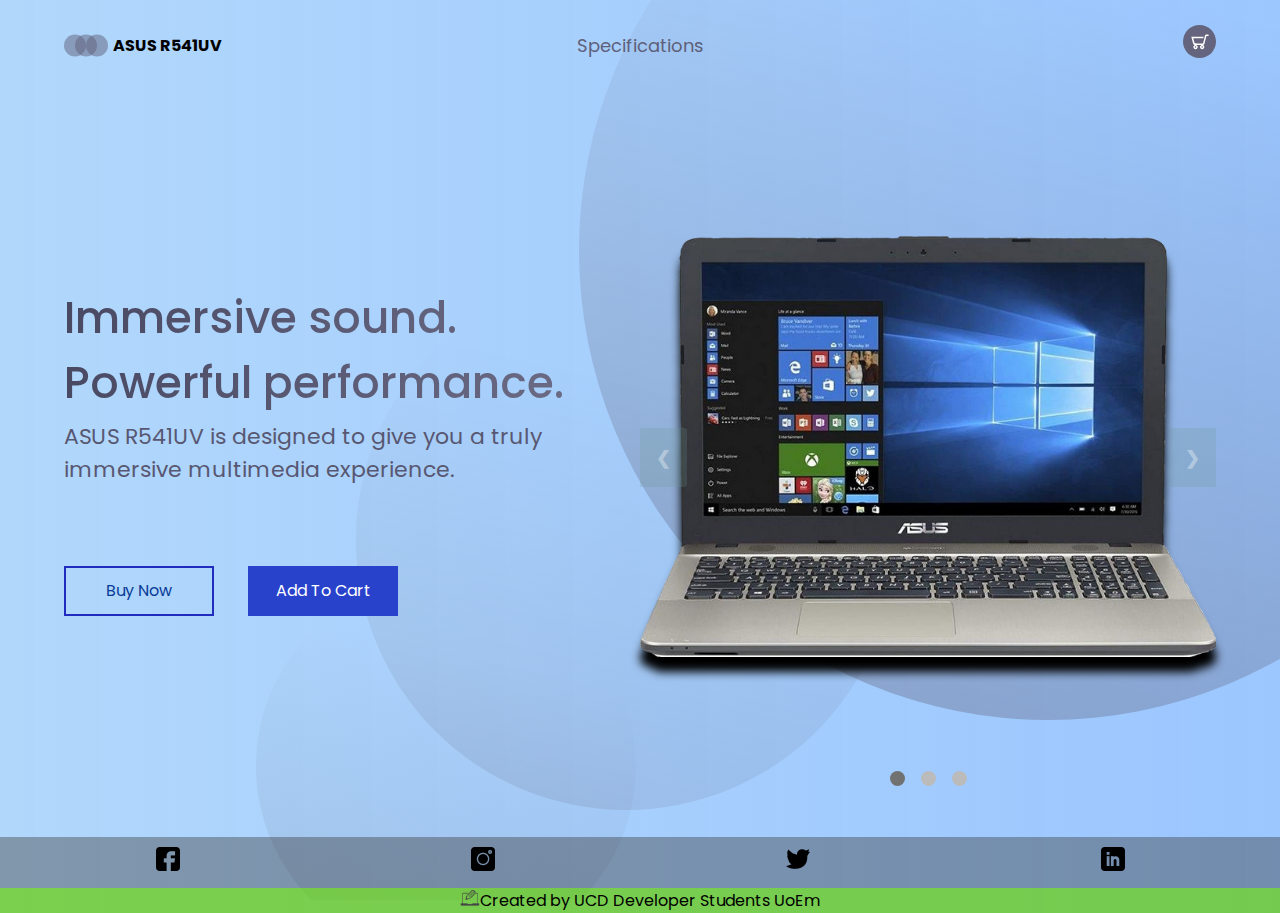
==== index.html @ c781cf1a "set up pages" ====
<!DOCTYPE html>
<html lang="en">
  <head>
    <meta charset="UTF-8" />
    <meta name="viewport" content="width=device-width, initial-scale=1.0" />

    <title>User Centered Design</title>
    <link
      href="https://fonts.googleapis.com/css?family=Poppins:400,500&display=swap"
      rel="stylesheet"
    />
    <link rel="stylesheet" href="style.css" />
    <link
      rel="icon"
      href="./img/icon-asus.jpg"
      type="image/gif"
      sizes="14x14"
    />
  </head>
  <body>
    <header>
      <div class="logo-container">
        <img class="logo-img" src="./img/logo.svg" alt="logo" />
        <h4 class="logo">ASUS R541UV</h4>
      </div>
      <nav>
        <ul class="nav-links">
          <li>
            <a class="nav-link" href="./Specifications.html">Specifications</a>
          </li>
        </ul>
        <div class="burger">
          <div class="line1"></div>
          <div class="line2"></div>
          <div class="line3"></div>
        </div>
      </nav>
      <div class="cart">
        <a href="./Cart.html"><img src="./img/cart.svg" alt="cart" /></a>
      </div>
    </header>

    <main>
      <section class="presentation">
        <div class="introduction">
          <div class="intro-text">
            <h1>
              Immersive sound. <br />
              Powerful performance.
            </h1>
            <p>
              ASUS R541UV is designed to give you a truly immersive multimedia
              experience.
            </p>
          </div>
          <div class="cta">
            <button class="cta-select">
              <a
                target="_blank"
                href="https://www.amazon.in/Asus-R541UV-GO573T-15-6-inch-i5-7200U-Chocolate/dp/B074MCFHNH"
                >Buy Now</a
              >
            </button>
            <button class="cta-add">Add To Cart</button>
          </div>
        </div>
        <div class="cover">
          <div class="slideshow-container">
            <div class="mySlides fade">
              <img src="./img/Img1.png" style="width: 100%" />
            </div>
            <div class="mySlides fade">
              <img src="./img/Img2.png" style="width: 100%" />
            </div>
            <div class="mySlides fade">
              <img src="./img/Img3.png" style="width: 100%" />
            </div>

            <a class="prev" onclick="plusSlides(-1)">&#10094;</a>
            <a class="next" onclick="plusSlides(1)">&#10095;</a>
          </div>
        </div>

        <br />
      </section>

      <div style="text-align: center" class="dot-align">
        <span class="dot" onclick="currentSlide(1)"></span>
        <span class="dot" onclick="currentSlide(2)"></span>
        <span class="dot" onclick="currentSlide(3)"></span>
      </div>

      <img class="big-circle" src="./img/big-eclipse.svg" alt="" />
      <img class="medium-circle" src="./img/mid-eclipse.svg" alt="" />
      <img class="small-circle" src="./img/small-eclipse.svg" alt="" />
    </main>

    <footer>
      <div class="social">
        <div class="fb">
          <a target="_blank" href="https://www.facebook.com/UoEmbu/"
            ><img src="./img/facebook.png" alt="faceboook"
          /></a>
        </div>
        <div class="insta">
          <a target="_blank" href="https://www.instagram.com/uoembu/?hl=en"
            ><img src="./img/instagram.png" alt="instagram"
          /></a>
        </div>
        <div class="twitter">
          <a target="_blank" href="https://twitter.com/uoembu?lang=en"
            ><img src="./img/twitter.png" alt="twitter"
          /></a>
        </div>
        <div class="linkedin">
          <a
            target="_blank"
            href="https://www.linkedin.com/school/uoembu/?originalSubdomain=ke"
            ><img src="./img/linkedin.png" alt="linkedin"
          /></a>
        </div>
      </div>
      <div class="by">
        <img src="./img/created.png" alt="" /> Created by UCD Developer Students
        UoEm
      </div>
    </footer>
    <script src="./script.js"></script>
  </body>
</html>
---- style.css ----
@import url("https://fonts.googleapis.com/css?family=Lato:300");
@import url("http://weloveiconfonts.com/api/?family=entypo");

* {
	margin: 0px;
	padding: 0px;
	box-sizing: border-box;
}

body {
    font-family: 'Poppins', sans-serif;
    background: linear-gradient(to right, rgba(104, 178, 248, 0.514), rgba(28, 126, 255, 0.438));
}
button {
	font-family: 'Poppins', sans-serif;
}

header {
	display: flex;
	width: 90%;
	height: 10vh;
	margin: auto;
	align-items: center;
}

.logo-container,
.nav-links,
.cart {
	display: flex;
}

.logo-container {
	flex: 1;
}
.logo {
	margin: 5px;
}
nav {
	flex: 2;
}
.nav-links {
	justify-content: space-around;
	list-style: none;
}
.nav-link {
	color: #5f5f79;
	font-size: 18px;
	text-decoration: none;
}
.cart {
	flex: 1;
	justify-content: flex-end;
}

footer {
    display: flex;
    flex-direction: column;
    height: 10vh;
}
.social {
    display: flex;
    justify-content: space-around;
    margin-top: 27px;
    padding: 10px;
    background-color: #35353565;
}
.fb:hover , .twitter:hover {
    background-color: rgb(41, 41, 255);
}
.linkedin:hover {
    background-color: rgb(4, 143, 189);
}
.insta:hover {
    background-color: rgb(255, 58, 32);
}
.by {
    display: flex;
    justify-content: center;
    background-color: rgba(99, 204, 0, 0.692);
}
.by img {
    height: 20px;
    width: 20px;
}

.presentation {
	display: flex;
	width: 90%;
	margin: auto;
	height: 80vh;
	align-items: center;
}
.introduction {
	flex: 1;
}
.intro-text h1 {
	font-size: 44px;
	font-weight: 500;
	background: linear-gradient(to right, #494964, #6f6f89);
	-webkit-background-clip: text;
	-webkit-text-fill-color: transparent;
}
.intro-text p {
	margin-top: 5px;
	font-size: 22px;
	color: #585772;
}
.cta {
	padding: 50px 0px 0px 0px;
}
.cta-select {
	border: 2px solid #212bbe;
	background: transparent;
	color: #726cc3;
	width: 150px;
	height: 50px;
	cursor: pointer;
	font-size: 16px;
}
.cta-select a {
    text-decoration: none;
    color: #0a3b97;
}
.cta-add {
	background: #2942cc;
	width: 150px;
	height: 50px;
	cursor: pointer;
	font-size: 16px;
	border: none;
	color: white;
	margin: 30px 0px 0px 30px;
}

.cover {
	flex: 1;
	display: flex;
	justify-content: center;
	height: 60vh;
}
.cover img {
	height: 100%;
	filter: drop-shadow(0px 15px 5px black);
	animation: drop 1.5s ease;
}

.big-circle {
	position: absolute;
	top: 0px;
	right: 0px;
	z-index: -1;
	opacity: 0.7;
	height: 80%;
}
.medium-circle {
	position: absolute;
	top: 30%;
	right: 30%;
	z-index: -1;
	height: 60%;
	opacity: 0.5;
}
.small-circle {
	position: absolute;
	bottom: 0%;
	left: 20%;
    	z-index: -1;
}

.laptop-select {
	width: 15%;
	display: flex;
	justify-content: space-around;
	position: absolute;
	right: 20%;
}
.specs-table {
    border-collapse: collapse;
    margin-left: 25%;
    margin-bottom: 15px;
    border-radius:  8px 8px 0 0;
    overflow: hidden;
    box-shadow: 12px 10px 15px black;
    animation: drop 1.5s ease;
}
.specs-table tbody th {
    width: 30%;
    background-color: rgba(52, 236, 61, 0.925);
    text-align: left;
    padding: 8px 10px;
}
.specs-table tbody td {
    width: 100%;
    background-color: rgb(113, 213, 243);
    text-align: left;
    padding: 8px 10px;
}
.specs-table tbody tr {
    border-bottom: 1px solid #dddddd;
    animation: drop 3s ease;
}
.specs-table tbody tr:last-of-type {
    border-bottom: 0px solid rgb(0, 0, 0); 
}
.specs-table tbody tr.active-row {
    color: rgb(30, 72, 189);
}
.cart-img {
    margin-top: 78px;
    margin-left: 35%;
}
.cart-img img {
    height: 20%;
    width: 50%;
}
.products {
    display: flex;
    flex-flow: row wrap;
    align-items: baseline;
    padding: 10px;
    animation: drop 1s ease-out;
}
.product-image{
    height: 180px;
    width: 220px;
}
.link-button {
    height: 45px;
    width: 120px;
    padding: 7px;
    background-color: orangered;
    border: 1px solid orangered;
    border-radius: 8px;
}
.link-button:hover {
    background-color: darkgray;
}
.product-link {
    text-decoration: none;
    color: white;
}
.product-table {
    border-collapse: collapse;
    overflow: hidden;
    text-align: left;
}
.product-table th, .product-table td {
    padding: 5px;
}
.product-1 {
    flex-basis: 450px;
    display: flex;
    flex-direction: column;
    justify-content: center;
    align-items: center;
    padding: 5px;
    margin: 10px;
}
.product-2 {
    flex-basis: 450px;
    display: flex;
    flex-direction: column;
    justify-content: center;
    align-items: center;
    padding: 5px;
    margin: 10px;
}
.product-3 {
    flex-basis: 450px;
    display: flex;
    flex-direction: column;
    justify-content: center;
    align-items: center;
    padding: 5px;
    margin: 10px;
}
.product-4 {
    flex-basis: 450px;
    display: flex;
    flex-direction: column;
    justify-content: center;
    align-items: center;
    padding: 5px;
    margin: 10px;
}
.product-5 {
    flex-basis: 450px;
    display: flex;
    flex-direction: column;
    justify-content: center;
    align-items: center;
    padding: 5px;
    margin: 10px;
}
.product-6 {
    flex-basis: 450px;
    display: flex;
    flex-direction: column;
    justify-content: center;
    align-items: center;
    padding: 5px;
    margin: 10px;
}

.faq {
    margin-left: 11%;
    display: inline-table;
    background-color: rgba(112, 112, 112, 0.212);
    padding: 25px;
    height: 80vh;
}
.question {
    font-size: 20px;
    font-weight: bolder;
    animation: drop 1s ease-in-out;
}
.answer {
    font-size: 16px;
    margin-left: 1px;
    padding: 5px;
    background-color: rgba(255, 255, 255, 0.226);
    animation: drop 1s ease-in-out;
}

@keyframes drop {
	0% {
		opacity: 0;
		transform: translateY(-80px);
	}
	100% {
		opacity: 1;
		transform: translateY(0px);
	}
}

.burger {
    display: none;
}
.line1,.line2,.line3 {
    width: 30px;
    height: 2px;
    background-color: #3a5097;
    margin: 6px;
    transition: all 0.7s ease;
}

@media screen and (max-width: 1021px) {

    body,html {
        overflow-x: hidden;
        }
	.presentation {
        flex-direction: column;
        
	}
	.introduction {
		margin-top: 5vh;
		text-align: center;
	}
	.intro-text h1 {
		font-size: 30px;
	}
	.intro-text p {
		font-size: 18px;
	}
	.cta {
		padding: 10px 0px 0px 0px;
	}
	.laptop-select {
		bottom: 5%;
		right: 50%;
		width: 50%;
		transform: translate(50%, 5%);
	}
	.small-circle,
	.medium-circle,
	.big-circle {
		opacity: 0.3;
    	}
 	.burger{
    		display: block;
    		cursor: pointer;
    		position: absolute;
    		top: 25px;
    		right: 10px;
    	}
    .small-circle {
        display: none;
    }
    .logo-img{
        display: none;
    }
    .cart {
        position: absolute;
        right: 65px;
    }
  
    .logo-container {
      font-size: 20px;
      display: flex;
      position: absolute;
      justify-content: center;
      align-items: center;
    }
  
    .nav-link {
      color: white;
      font-weight: bold;
    }
    .nav-links li{
        list-style: none;
        font-size: 1.2rem;
        margin: auto;
        opacity: 0;
    }
    ul {
        display: none;
        transform: translateX(100%);
       
    }
    .nav-activate {
        position: absolute;
        right: 0px;
        height: 12em;
        top: 8vh;
        background-color: #4461a0de;
        display: flex;
        flex-direction: column;
        align-items: center;
        width: 15em;
        z-index: 999;
        transition: tramsform 0.5s ease-out;
        transform: translateX(0%);
      }
      
      .toggle .line1 {
        transform: rotate(-45deg) translate(-5px, 6px);
      }
      .toggle .line2 {
        opacity: 0;
      }
      .toggle .line3 {
        transform: rotate(45deg) translate(-5px, -6px);
      }
      @keyframes navLinkFade {
        from {
          opacity: 0;
          transform: translateX(50px);
        }
        to {
          opacity: 1;
          transform: translateX(0px);
        }
      }
      .specs-table {
          margin-left: 0%;
      }
}


  .slideshow-container {
    max-width: 800px;
    position: relative;
    margin: auto;
  }
  
  /* Next & previous buttons */
  .prev,
  .next {
    cursor: pointer;
    position: absolute;
    top: 50%;
    width: auto;
    padding: 16px;
    margin-top: -22px;
    color: rgba(255, 255, 255, 0.349);
    background-color: rgba(108, 150, 141, 0.212);
    font-weight: bold;
    font-size: 18px;
    transition: 0.6s ease;
    border-radius: 0 3px 3px 0;
    user-select: none;
  }
  
  /* Position the "next button" to the right */
  .next {
    right: 0;
    border-radius: 3px 0 0 3px;
  }
  
  /* On hover, add a black background color with a little bit see-through */
  .prev:hover,
  .next:hover {
    background-color: rgba(114, 151, 146, 0.37);
  }
  /* The dots/bullets/indicators */
  .dot {
    cursor: pointer;
    height: 15px;
    width: 15px;
    margin: 6px;
    background-color: #bbb;
    border-radius: 50%;
    display: inline-block;
    transition: background-color 0.6s ease;
  }
  
  .dot-align {
    position: absolute;
    top: 85%;
    right: 24%;
    /* align-items: center; */
  }
  
  .active,
  .dot:hover {
    background-color: #717171;
  }
  @media screen and (max-width:1188px) {
    body,html {
        overflow-x: hidden;
        }
      .slideshow-container {
          max-width: 450px ;
      }
      .dot-align {
          top: 80%;
        right: 25%;
    }
    .faq {
        margin-left: 0px;
    }
    .small-circle {
        display: none;
    }
  }
  @media screen and (max-width:1024px) {
    body,html {
        overflow-x: hidden;
        }
    .slideshow-container {
        max-width: 400px ;
    }
    .dot-align {
        top: 65%;
        right: 22%;
    }
    .specs-table {
        margin-left: 14%;
    }
    .small-circle {
        display: none;
    }
    .faq {
        margin-left: 0px;
    }
}
@media screen and (max-width:1023px) {
    body,html {
        overflow-x: hidden;
        }
    .slideshow-container {
        max-width: 400px ;
    }
    .dot-align {
        top: 90%;
        right: 40%;
    }
    .specs-table {
        margin-left: 10%;
    }
    .small-circle {
        display: none;
    }
}
@media screen and (max-width:768px) {
    body,html {
        overflow-x: hidden;
        }
    .specs-table {
        margin-left: 0%;
    }
    .cart-img {
        margin-left: 15%;
    }
    .cart-img img {
        height: 60%;
        width: 80%;
    }
    .small-circle {
        display: none;
    }
}
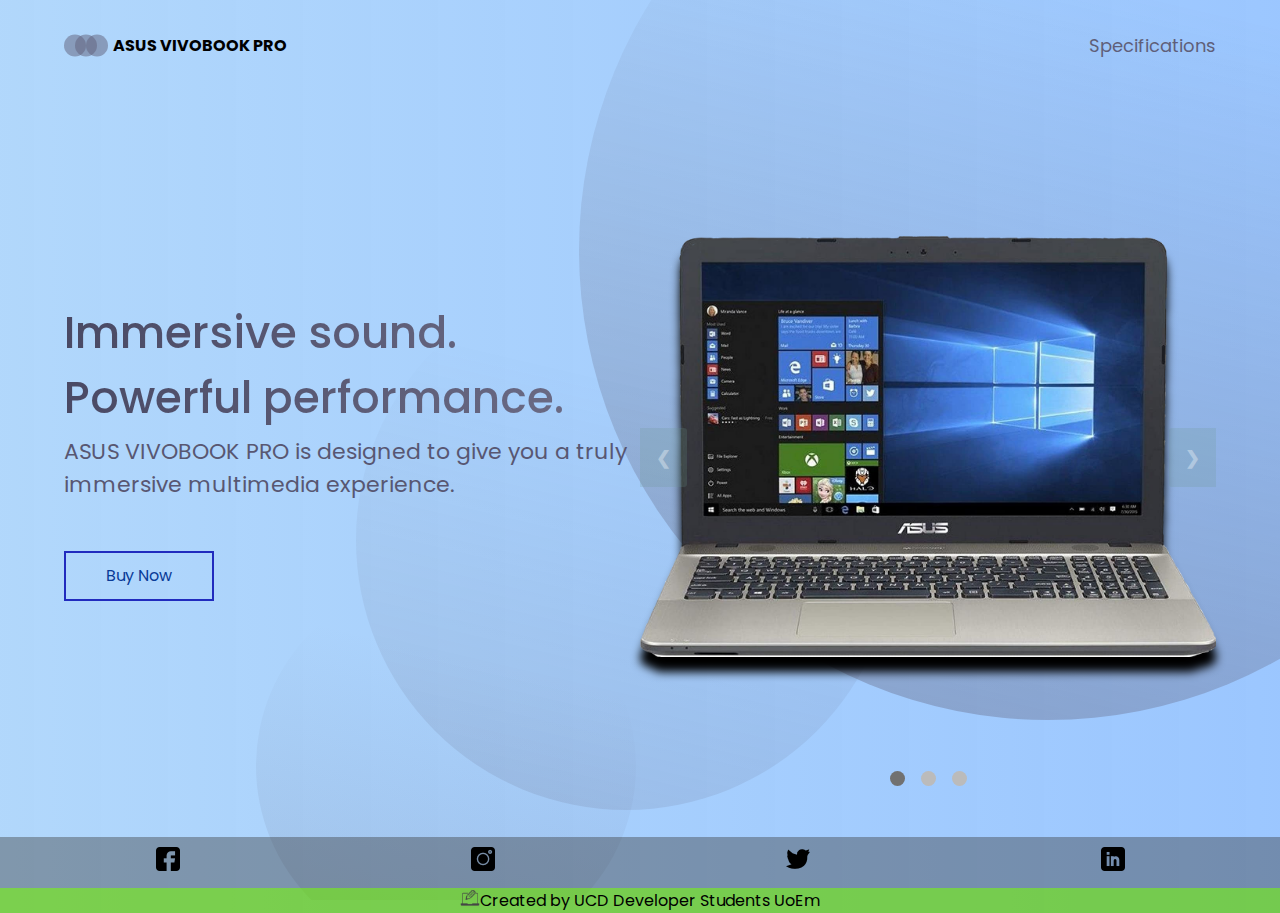
==== commit 0ba30e1c: "2 pages added" ====
--- a/index.html
+++ b/index.html
@@ -21,7 +21,7 @@
     <header>
       <div class="logo-container">
         <img class="logo-img" src="./img/logo.svg" alt="logo" />
-        <h4 class="logo">ASUS R541UV</h4>
+        <h4 class="logo">ASUS VIVOBOOK PRO</h4>
       </div>
       <nav>
         <ul class="nav-links">
@@ -35,9 +35,6 @@
           <div class="line3"></div>
         </div>
       </nav>
-      <div class="cart">
-        <a href="./Cart.html"><img src="./img/cart.svg" alt="cart" /></a>
-      </div>
     </header>
 
     <main>
@@ -49,19 +46,18 @@
               Powerful performance.
             </h1>
             <p>
-              ASUS R541UV is designed to give you a truly immersive multimedia
-              experience.
+              ASUS VIVOBOOK PRO is designed to give you a truly immersive
+              multimedia experience.
             </p>
           </div>
           <div class="cta">
             <button class="cta-select">
               <a
                 target="_blank"
-                href="https://www.amazon.in/Asus-R541UV-GO573T-15-6-inch-i5-7200U-Chocolate/dp/B074MCFHNH"
+                href="https://www.jumia.co.ke/asus-vivobook-pro-16x-oled-n7600-i7-11th-gen-16gb-ram-512gb-ssd-4gb-nvidia-graphics-116102967.html"
                 >Buy Now</a
               >
             </button>
-            <button class="cta-add">Add To Cart</button>
           </div>
         </div>
         <div class="cover">
--- a/style.css
+++ b/style.css
@@ -2,592 +2,588 @@
 @import url("http://weloveiconfonts.com/api/?family=entypo");
 
 * {
-	margin: 0px;
-	padding: 0px;
-	box-sizing: border-box;
+  margin: 0px;
+  padding: 0px;
+  box-sizing: border-box;
 }
 
 body {
-    font-family: 'Poppins', sans-serif;
-    background: linear-gradient(to right, rgba(104, 178, 248, 0.514), rgba(28, 126, 255, 0.438));
+  font-family: "Poppins", sans-serif;
+  background: linear-gradient(
+    to right,
+    rgba(104, 178, 248, 0.514),
+    rgba(28, 126, 255, 0.438)
+  );
 }
 button {
-	font-family: 'Poppins', sans-serif;
+  font-family: "Poppins", sans-serif;
 }
 
 header {
-	display: flex;
-	width: 90%;
-	height: 10vh;
-	margin: auto;
-	align-items: center;
+  display: flex;
+  width: 90%;
+  height: 10vh;
+  margin: auto;
+  align-items: center;
 }
 
 .logo-container,
-.nav-links,
-.cart {
-	display: flex;
+.nav-links {
+  display: flex;
 }
 
 .logo-container {
-	flex: 1;
+  flex: 1;
 }
 .logo {
-	margin: 5px;
+  margin: 5px;
 }
 nav {
-	flex: 2;
+  flex: 2;
 }
 .nav-links {
-	justify-content: space-around;
-	list-style: none;
+  justify-content: end;
+  list-style: none;
 }
 .nav-link {
-	color: #5f5f79;
-	font-size: 18px;
-	text-decoration: none;
-}
-.cart {
-	flex: 1;
-	justify-content: flex-end;
+  color: #5f5f79;
+  font-size: 18px;
+  text-decoration: none;
 }
 
 footer {
+  display: flex;
+  flex-direction: column;
+  height: 10vh;
+}
+.social {
+  display: flex;
+  justify-content: space-around;
+  margin-top: 27px;
+  padding: 10px;
+  background-color: #35353565;
+}
+.fb:hover,
+.twitter:hover {
+  background-color: rgb(41, 41, 255);
+}
+.linkedin:hover {
+  background-color: rgb(4, 143, 189);
+}
+.insta:hover {
+  background-color: rgb(255, 58, 32);
+}
+.by {
+  display: flex;
+  justify-content: center;
+  background-color: rgba(99, 204, 0, 0.692);
+}
+.by img {
+  height: 20px;
+  width: 20px;
+}
+
+.presentation {
+  display: flex;
+  width: 90%;
+  margin: auto;
+  height: 80vh;
+  align-items: center;
+}
+.introduction {
+  flex: 1;
+}
+.intro-text h1 {
+  font-size: 44px;
+  font-weight: 500;
+  background: linear-gradient(to right, #494964, #6f6f89);
+  -webkit-background-clip: text;
+  -webkit-text-fill-color: transparent;
+}
+.intro-text p {
+  margin-top: 5px;
+  font-size: 22px;
+  color: #585772;
+}
+.cta {
+  padding: 50px 0px 0px 0px;
+}
+.cta-select {
+  border: 2px solid #212bbe;
+  background: transparent;
+  color: #726cc3;
+  width: 150px;
+  height: 50px;
+  cursor: pointer;
+  font-size: 16px;
+}
+.cta-select a {
+  text-decoration: none;
+  color: #0a3b97;
+}
+.cta-add {
+  background: #2942cc;
+  width: 150px;
+  height: 50px;
+  cursor: pointer;
+  font-size: 16px;
+  border: none;
+  color: white;
+  margin: 30px 0px 0px 30px;
+}
+
+.cover {
+  flex: 1;
+  display: flex;
+  justify-content: center;
+  height: 60vh;
+}
+.cover img {
+  height: 100%;
+  filter: drop-shadow(0px 15px 5px black);
+  animation: drop 1.5s ease;
+}
+
+.big-circle {
+  position: absolute;
+  top: 0px;
+  right: 0px;
+  z-index: -1;
+  opacity: 0.7;
+  height: 80%;
+}
+.medium-circle {
+  position: absolute;
+  top: 30%;
+  right: 30%;
+  z-index: -1;
+  height: 60%;
+  opacity: 0.5;
+}
+.small-circle {
+  position: absolute;
+  bottom: 0%;
+  left: 20%;
+  z-index: -1;
+}
+
+.laptop-select {
+  width: 15%;
+  display: flex;
+  justify-content: space-around;
+  position: absolute;
+  right: 20%;
+}
+.specs-table {
+  border-collapse: collapse;
+  margin-left: 25%;
+  margin-bottom: 15px;
+  border-radius: 8px 8px 0 0;
+  overflow: hidden;
+  box-shadow: 12px 10px 15px black;
+  animation: drop 1.5s ease;
+}
+.specs-table tbody th {
+  width: 30%;
+  background-color: rgba(52, 236, 61, 0.925);
+  text-align: left;
+  padding: 8px 10px;
+}
+.specs-table tbody td {
+  width: 100%;
+  background-color: rgb(113, 213, 243);
+  text-align: left;
+  padding: 8px 10px;
+}
+.specs-table tbody tr {
+  border-bottom: 1px solid #dddddd;
+  animation: drop 3s ease;
+}
+.specs-table tbody tr:last-of-type {
+  border-bottom: 0px solid rgb(0, 0, 0);
+}
+.specs-table tbody tr.active-row {
+  color: rgb(30, 72, 189);
+}
+.products {
+  display: flex;
+  flex-flow: row wrap;
+  align-items: baseline;
+  padding: 10px;
+  animation: drop 1s ease-out;
+}
+.product-image {
+  height: 180px;
+  width: 220px;
+}
+.link-button {
+  height: 45px;
+  width: 120px;
+  padding: 7px;
+  background-color: orangered;
+  border: 1px solid orangered;
+  border-radius: 8px;
+}
+.link-button:hover {
+  background-color: darkgray;
+}
+.product-link {
+  text-decoration: none;
+  color: white;
+}
+.product-table {
+  border-collapse: collapse;
+  overflow: hidden;
+  text-align: left;
+}
+.product-table th,
+.product-table td {
+  padding: 5px;
+}
+.product-1 {
+  flex-basis: 450px;
+  display: flex;
+  flex-direction: column;
+  justify-content: center;
+  align-items: center;
+  padding: 5px;
+  margin: 10px;
+}
+.product-2 {
+  flex-basis: 450px;
+  display: flex;
+  flex-direction: column;
+  justify-content: center;
+  align-items: center;
+  padding: 5px;
+  margin: 10px;
+}
+.product-3 {
+  flex-basis: 450px;
+  display: flex;
+  flex-direction: column;
+  justify-content: center;
+  align-items: center;
+  padding: 5px;
+  margin: 10px;
+}
+.product-4 {
+  flex-basis: 450px;
+  display: flex;
+  flex-direction: column;
+  justify-content: center;
+  align-items: center;
+  padding: 5px;
+  margin: 10px;
+}
+.product-5 {
+  flex-basis: 450px;
+  display: flex;
+  flex-direction: column;
+  justify-content: center;
+  align-items: center;
+  padding: 5px;
+  margin: 10px;
+}
+.product-6 {
+  flex-basis: 450px;
+  display: flex;
+  flex-direction: column;
+  justify-content: center;
+  align-items: center;
+  padding: 5px;
+  margin: 10px;
+}
+
+.faq {
+  margin-left: 11%;
+  display: inline-table;
+  background-color: rgba(112, 112, 112, 0.212);
+  padding: 25px;
+  height: 80vh;
+}
+.question {
+  font-size: 20px;
+  font-weight: bolder;
+  animation: drop 1s ease-in-out;
+}
+.answer {
+  font-size: 16px;
+  margin-left: 1px;
+  padding: 5px;
+  background-color: rgba(255, 255, 255, 0.226);
+  animation: drop 1s ease-in-out;
+}
+
+@keyframes drop {
+  0% {
+    opacity: 0;
+    transform: translateY(-80px);
+  }
+  100% {
+    opacity: 1;
+    transform: translateY(0px);
+  }
+}
+
+.burger {
+  display: none;
+}
+.line1,
+.line2,
+.line3 {
+  width: 30px;
+  height: 2px;
+  background-color: #3a5097;
+  margin: 6px;
+  transition: all 0.7s ease;
+}
+
+@media screen and (max-width: 1021px) {
+  body,
+  html {
+    overflow-x: hidden;
+  }
+  .presentation {
+    flex-direction: column;
+  }
+  .introduction {
+    margin-top: 5vh;
+    text-align: center;
+  }
+  .intro-text h1 {
+    font-size: 30px;
+  }
+  .intro-text p {
+    font-size: 18px;
+  }
+  .cta {
+    padding: 10px 0px 0px 0px;
+  }
+  .laptop-select {
+    bottom: 5%;
+    right: 50%;
+    width: 50%;
+    transform: translate(50%, 5%);
+  }
+  .small-circle,
+  .medium-circle,
+  .big-circle {
+    opacity: 0.3;
+  }
+  .burger {
+    display: block;
+    cursor: pointer;
+    position: absolute;
+    top: 25px;
+    right: 10px;
+  }
+  .small-circle {
+    display: none;
+  }
+  .logo-img {
+    display: none;
+  }
+  .cart {
+    position: absolute;
+    right: 65px;
+  }
+
+  .logo-container {
+    font-size: 20px;
+    display: flex;
+    position: absolute;
+    justify-content: center;
+    align-items: center;
+  }
+
+  .nav-link {
+    color: white;
+    font-weight: bold;
+  }
+  .nav-links li {
+    list-style: none;
+    font-size: 1.2rem;
+    margin: auto;
+    opacity: 0;
+  }
+  ul {
+    display: none;
+    transform: translateX(100%);
+  }
+  .nav-activate {
+    position: absolute;
+    right: 0px;
+    height: 12em;
+    top: 8vh;
+    background-color: #4461a0de;
     display: flex;
     flex-direction: column;
-    height: 10vh;
-}
-.social {
-    display: flex;
-    justify-content: space-around;
-    margin-top: 27px;
-    padding: 10px;
-    background-color: #35353565;
-}
-.fb:hover , .twitter:hover {
-    background-color: rgb(41, 41, 255);
-}
-.linkedin:hover {
-    background-color: rgb(4, 143, 189);
-}
-.insta:hover {
-    background-color: rgb(255, 58, 32);
-}
-.by {
-    display: flex;
-    justify-content: center;
-    background-color: rgba(99, 204, 0, 0.692);
-}
-.by img {
-    height: 20px;
-    width: 20px;
-}
-
-.presentation {
-	display: flex;
-	width: 90%;
-	margin: auto;
-	height: 80vh;
-	align-items: center;
-}
-.introduction {
-	flex: 1;
-}
-.intro-text h1 {
-	font-size: 44px;
-	font-weight: 500;
-	background: linear-gradient(to right, #494964, #6f6f89);
-	-webkit-background-clip: text;
-	-webkit-text-fill-color: transparent;
-}
-.intro-text p {
-	margin-top: 5px;
-	font-size: 22px;
-	color: #585772;
-}
-.cta {
-	padding: 50px 0px 0px 0px;
-}
-.cta-select {
-	border: 2px solid #212bbe;
-	background: transparent;
-	color: #726cc3;
-	width: 150px;
-	height: 50px;
-	cursor: pointer;
-	font-size: 16px;
-}
-.cta-select a {
-    text-decoration: none;
-    color: #0a3b97;
-}
-.cta-add {
-	background: #2942cc;
-	width: 150px;
-	height: 50px;
-	cursor: pointer;
-	font-size: 16px;
-	border: none;
-	color: white;
-	margin: 30px 0px 0px 30px;
-}
-
-.cover {
-	flex: 1;
-	display: flex;
-	justify-content: center;
-	height: 60vh;
-}
-.cover img {
-	height: 100%;
-	filter: drop-shadow(0px 15px 5px black);
-	animation: drop 1.5s ease;
-}
-
-.big-circle {
-	position: absolute;
-	top: 0px;
-	right: 0px;
-	z-index: -1;
-	opacity: 0.7;
-	height: 80%;
-}
-.medium-circle {
-	position: absolute;
-	top: 30%;
-	right: 30%;
-	z-index: -1;
-	height: 60%;
-	opacity: 0.5;
-}
-.small-circle {
-	position: absolute;
-	bottom: 0%;
-	left: 20%;
-    	z-index: -1;
-}
-
-.laptop-select {
-	width: 15%;
-	display: flex;
-	justify-content: space-around;
-	position: absolute;
-	right: 20%;
-}
-.specs-table {
-    border-collapse: collapse;
-    margin-left: 25%;
-    margin-bottom: 15px;
-    border-radius:  8px 8px 0 0;
-    overflow: hidden;
-    box-shadow: 12px 10px 15px black;
-    animation: drop 1.5s ease;
-}
-.specs-table tbody th {
-    width: 30%;
-    background-color: rgba(52, 236, 61, 0.925);
-    text-align: left;
-    padding: 8px 10px;
-}
-.specs-table tbody td {
-    width: 100%;
-    background-color: rgb(113, 213, 243);
-    text-align: left;
-    padding: 8px 10px;
-}
-.specs-table tbody tr {
-    border-bottom: 1px solid #dddddd;
-    animation: drop 3s ease;
-}
-.specs-table tbody tr:last-of-type {
-    border-bottom: 0px solid rgb(0, 0, 0); 
-}
-.specs-table tbody tr.active-row {
-    color: rgb(30, 72, 189);
-}
-.cart-img {
-    margin-top: 78px;
-    margin-left: 35%;
-}
-.cart-img img {
-    height: 20%;
-    width: 50%;
-}
-.products {
-    display: flex;
-    flex-flow: row wrap;
-    align-items: baseline;
-    padding: 10px;
-    animation: drop 1s ease-out;
-}
-.product-image{
-    height: 180px;
-    width: 220px;
-}
-.link-button {
-    height: 45px;
-    width: 120px;
-    padding: 7px;
-    background-color: orangered;
-    border: 1px solid orangered;
-    border-radius: 8px;
-}
-.link-button:hover {
-    background-color: darkgray;
-}
-.product-link {
-    text-decoration: none;
-    color: white;
-}
-.product-table {
-    border-collapse: collapse;
-    overflow: hidden;
-    text-align: left;
-}
-.product-table th, .product-table td {
-    padding: 5px;
-}
-.product-1 {
-    flex-basis: 450px;
-    display: flex;
-    flex-direction: column;
-    justify-content: center;
     align-items: center;
-    padding: 5px;
-    margin: 10px;
-}
-.product-2 {
-    flex-basis: 450px;
-    display: flex;
-    flex-direction: column;
-    justify-content: center;
-    align-items: center;
-    padding: 5px;
-    margin: 10px;
-}
-.product-3 {
-    flex-basis: 450px;
-    display: flex;
-    flex-direction: column;
-    justify-content: center;
-    align-items: center;
-    padding: 5px;
-    margin: 10px;
-}
-.product-4 {
-    flex-basis: 450px;
-    display: flex;
-    flex-direction: column;
-    justify-content: center;
-    align-items: center;
-    padding: 5px;
-    margin: 10px;
-}
-.product-5 {
-    flex-basis: 450px;
-    display: flex;
-    flex-direction: column;
-    justify-content: center;
-    align-items: center;
-    padding: 5px;
-    margin: 10px;
-}
-.product-6 {
-    flex-basis: 450px;
-    display: flex;
-    flex-direction: column;
-    justify-content: center;
-    align-items: center;
-    padding: 5px;
-    margin: 10px;
-}
-
-.faq {
-    margin-left: 11%;
-    display: inline-table;
-    background-color: rgba(112, 112, 112, 0.212);
-    padding: 25px;
-    height: 80vh;
-}
-.question {
-    font-size: 20px;
-    font-weight: bolder;
-    animation: drop 1s ease-in-out;
-}
-.answer {
-    font-size: 16px;
-    margin-left: 1px;
-    padding: 5px;
-    background-color: rgba(255, 255, 255, 0.226);
-    animation: drop 1s ease-in-out;
-}
-
-@keyframes drop {
-	0% {
-		opacity: 0;
-		transform: translateY(-80px);
-	}
-	100% {
-		opacity: 1;
-		transform: translateY(0px);
-	}
-}
-
-.burger {
-    display: none;
-}
-.line1,.line2,.line3 {
-    width: 30px;
-    height: 2px;
-    background-color: #3a5097;
-    margin: 6px;
-    transition: all 0.7s ease;
-}
-
-@media screen and (max-width: 1021px) {
-
-    body,html {
-        overflow-x: hidden;
-        }
-	.presentation {
-        flex-direction: column;
-        
-	}
-	.introduction {
-		margin-top: 5vh;
-		text-align: center;
-	}
-	.intro-text h1 {
-		font-size: 30px;
-	}
-	.intro-text p {
-		font-size: 18px;
-	}
-	.cta {
-		padding: 10px 0px 0px 0px;
-	}
-	.laptop-select {
-		bottom: 5%;
-		right: 50%;
-		width: 50%;
-		transform: translate(50%, 5%);
-	}
-	.small-circle,
-	.medium-circle,
-	.big-circle {
-		opacity: 0.3;
-    	}
- 	.burger{
-    		display: block;
-    		cursor: pointer;
-    		position: absolute;
-    		top: 25px;
-    		right: 10px;
-    	}
-    .small-circle {
-        display: none;
+    width: 15em;
+    z-index: 999;
+    transition: tramsform 0.5s ease-out;
+    transform: translateX(0%);
+  }
+
+  .toggle .line1 {
+    transform: rotate(-45deg) translate(-5px, 6px);
+  }
+  .toggle .line2 {
+    opacity: 0;
+  }
+  .toggle .line3 {
+    transform: rotate(45deg) translate(-5px, -6px);
+  }
+  @keyframes navLinkFade {
+    from {
+      opacity: 0;
+      transform: translateX(50px);
     }
-    .logo-img{
-        display: none;
+    to {
+      opacity: 1;
+      transform: translateX(0px);
     }
-    .cart {
-        position: absolute;
-        right: 65px;
-    }
-  
-    .logo-container {
-      font-size: 20px;
-      display: flex;
-      position: absolute;
-      justify-content: center;
-      align-items: center;
-    }
-  
-    .nav-link {
-      color: white;
-      font-weight: bold;
-    }
-    .nav-links li{
-        list-style: none;
-        font-size: 1.2rem;
-        margin: auto;
-        opacity: 0;
-    }
-    ul {
-        display: none;
-        transform: translateX(100%);
-       
-    }
-    .nav-activate {
-        position: absolute;
-        right: 0px;
-        height: 12em;
-        top: 8vh;
-        background-color: #4461a0de;
-        display: flex;
-        flex-direction: column;
-        align-items: center;
-        width: 15em;
-        z-index: 999;
-        transition: tramsform 0.5s ease-out;
-        transform: translateX(0%);
-      }
-      
-      .toggle .line1 {
-        transform: rotate(-45deg) translate(-5px, 6px);
-      }
-      .toggle .line2 {
-        opacity: 0;
-      }
-      .toggle .line3 {
-        transform: rotate(45deg) translate(-5px, -6px);
-      }
-      @keyframes navLinkFade {
-        from {
-          opacity: 0;
-          transform: translateX(50px);
-        }
-        to {
-          opacity: 1;
-          transform: translateX(0px);
-        }
-      }
-      .specs-table {
-          margin-left: 0%;
-      }
-}
-
-
+  }
+  .specs-table {
+    margin-left: 0%;
+  }
+}
+
+.slideshow-container {
+  max-width: 800px;
+  position: relative;
+  margin: auto;
+}
+
+/* Next & previous buttons */
+.prev,
+.next {
+  cursor: pointer;
+  position: absolute;
+  top: 50%;
+  width: auto;
+  padding: 16px;
+  margin-top: -22px;
+  color: rgba(255, 255, 255, 0.349);
+  background-color: rgba(108, 150, 141, 0.212);
+  font-weight: bold;
+  font-size: 18px;
+  transition: 0.6s ease;
+  border-radius: 0 3px 3px 0;
+  user-select: none;
+}
+
+/* Position the "next button" to the right */
+.next {
+  right: 0;
+  border-radius: 3px 0 0 3px;
+}
+
+/* On hover, add a black background color with a little bit see-through */
+.prev:hover,
+.next:hover {
+  background-color: rgba(114, 151, 146, 0.37);
+}
+/* The dots/bullets/indicators */
+.dot {
+  cursor: pointer;
+  height: 15px;
+  width: 15px;
+  margin: 6px;
+  background-color: #bbb;
+  border-radius: 50%;
+  display: inline-block;
+  transition: background-color 0.6s ease;
+}
+
+.dot-align {
+  position: absolute;
+  top: 85%;
+  right: 24%;
+  /* align-items: center; */
+}
+
+.active,
+.dot:hover {
+  background-color: #717171;
+}
+@media screen and (max-width: 1188px) {
+  body,
+  html {
+    overflow-x: hidden;
+  }
   .slideshow-container {
-    max-width: 800px;
-    position: relative;
-    margin: auto;
-  }
-  
-  /* Next & previous buttons */
-  .prev,
-  .next {
-    cursor: pointer;
-    position: absolute;
-    top: 50%;
-    width: auto;
-    padding: 16px;
-    margin-top: -22px;
-    color: rgba(255, 255, 255, 0.349);
-    background-color: rgba(108, 150, 141, 0.212);
-    font-weight: bold;
-    font-size: 18px;
-    transition: 0.6s ease;
-    border-radius: 0 3px 3px 0;
-    user-select: none;
-  }
-  
-  /* Position the "next button" to the right */
-  .next {
-    right: 0;
-    border-radius: 3px 0 0 3px;
-  }
-  
-  /* On hover, add a black background color with a little bit see-through */
-  .prev:hover,
-  .next:hover {
-    background-color: rgba(114, 151, 146, 0.37);
-  }
-  /* The dots/bullets/indicators */
-  .dot {
-    cursor: pointer;
-    height: 15px;
-    width: 15px;
-    margin: 6px;
-    background-color: #bbb;
-    border-radius: 50%;
-    display: inline-block;
-    transition: background-color 0.6s ease;
-  }
-  
+    max-width: 450px;
+  }
   .dot-align {
-    position: absolute;
-    top: 85%;
-    right: 24%;
-    /* align-items: center; */
-  }
-  
-  .active,
-  .dot:hover {
-    background-color: #717171;
-  }
-  @media screen and (max-width:1188px) {
-    body,html {
-        overflow-x: hidden;
-        }
-      .slideshow-container {
-          max-width: 450px ;
-      }
-      .dot-align {
-          top: 80%;
-        right: 25%;
-    }
-    .faq {
-        margin-left: 0px;
-    }
-    .small-circle {
-        display: none;
-    }
-  }
-  @media screen and (max-width:1024px) {
-    body,html {
-        overflow-x: hidden;
-        }
-    .slideshow-container {
-        max-width: 400px ;
-    }
-    .dot-align {
-        top: 65%;
-        right: 22%;
-    }
-    .specs-table {
-        margin-left: 14%;
-    }
-    .small-circle {
-        display: none;
-    }
-    .faq {
-        margin-left: 0px;
-    }
-}
-@media screen and (max-width:1023px) {
-    body,html {
-        overflow-x: hidden;
-        }
-    .slideshow-container {
-        max-width: 400px ;
-    }
-    .dot-align {
-        top: 90%;
-        right: 40%;
-    }
-    .specs-table {
-        margin-left: 10%;
-    }
-    .small-circle {
-        display: none;
-    }
-}
-@media screen and (max-width:768px) {
-    body,html {
-        overflow-x: hidden;
-        }
-    .specs-table {
-        margin-left: 0%;
-    }
-    .cart-img {
-        margin-left: 15%;
-    }
-    .cart-img img {
-        height: 60%;
-        width: 80%;
-    }
-    .small-circle {
-        display: none;
-    }
-}
+    top: 80%;
+    right: 25%;
+  }
+  .faq {
+    margin-left: 0px;
+  }
+  .small-circle {
+    display: none;
+  }
+}
+@media screen and (max-width: 1024px) {
+  body,
+  html {
+    overflow-x: hidden;
+  }
+  .slideshow-container {
+    max-width: 400px;
+  }
+  .dot-align {
+    top: 65%;
+    right: 22%;
+  }
+  .specs-table {
+    margin-left: 14%;
+  }
+  .small-circle {
+    display: none;
+  }
+  .faq {
+    margin-left: 0px;
+  }
+}
+@media screen and (max-width: 1023px) {
+  body,
+  html {
+    overflow-x: hidden;
+  }
+  .slideshow-container {
+    max-width: 400px;
+  }
+  .dot-align {
+    top: 90%;
+    right: 40%;
+  }
+  .specs-table {
+    margin-left: 10%;
+  }
+  .small-circle {
+    display: none;
+  }
+}
+@media screen and (max-width: 768px) {
+  body,
+  html {
+    overflow-x: hidden;
+  }
+  .specs-table {
+    margin-left: 0%;
+  }
+  .cart-img {
+    margin-left: 15%;
+  }
+  .cart-img img {
+    height: 60%;
+    width: 80%;
+  }
+  .small-circle {
+    display: none;
+  }
+}
